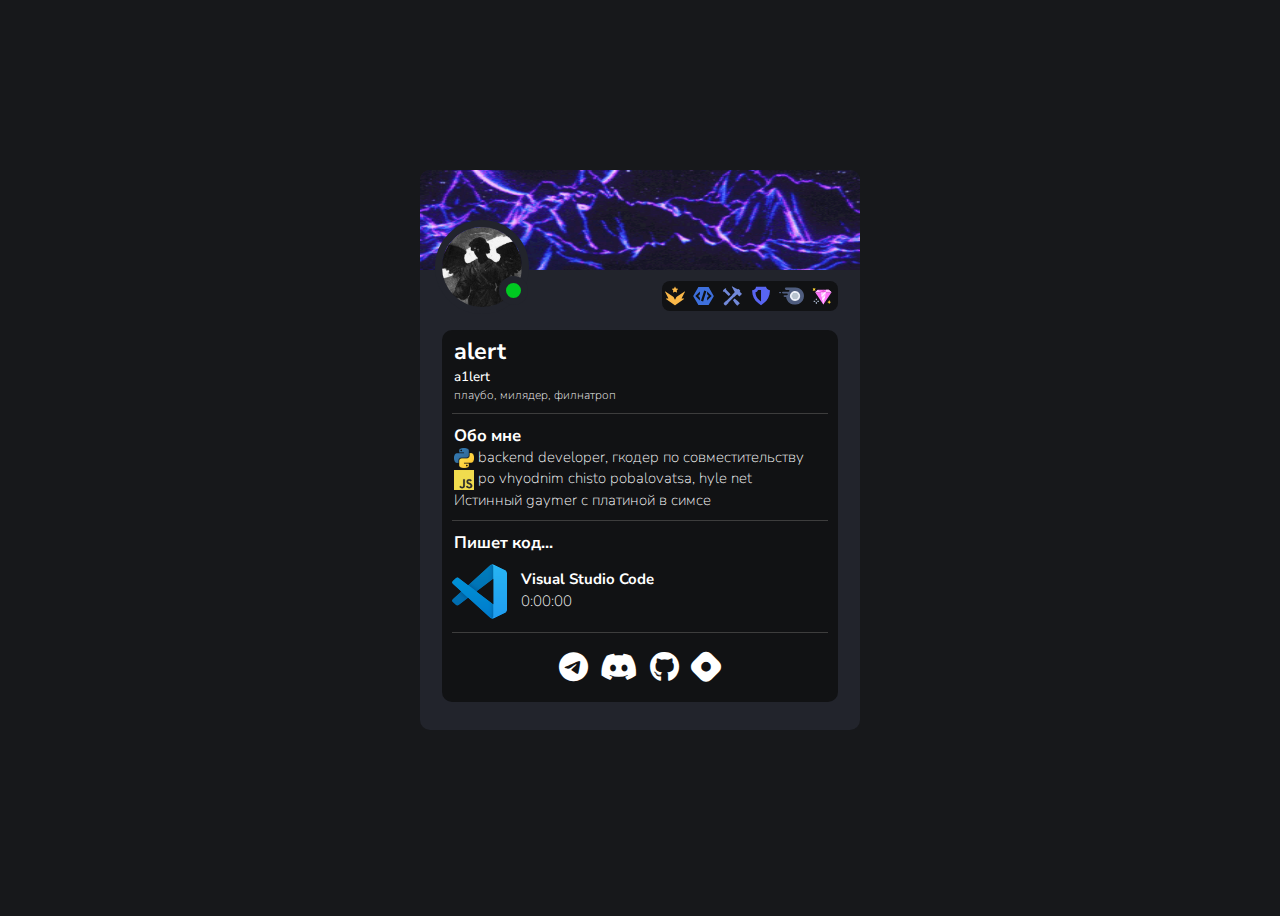
==== index.html @ d0f65131 "Add files via upload" ====
<!DOCTYPE html>
<html lang="en">
<head>
  <meta charset="UTF-8">
  <meta name="viewport" content="width=device-width, initial-scale=1.0">
  <title>alert</title>
  <link rel="stylesheet" href="style.css">
  <link rel="stylesheet" href="https://cdnjs.cloudflare.com/ajax/libs/font-awesome/6.4.0/css/all.min.css">
</head>
<body>
  <div class="container">
    <div class="banner">
      <img id="banner" src="img/banner.gif">
      <div class="icon-container">
        <img id="avatar" src="img/avatar.png" />
        <div class="status-circle"></div>
      </div>
      <span id="status"></span>
    </div>
    <div class="badges">
      <object type="image/svg+xml" data="img/hype.svg" width="20px"></object>
      <object type="image/svg+xml" data="img/botdev.svg" width="25px"></object>
      <object type="image/svg+xml" data="img/staff.svg" width="20px"></object>
      <object type="image/svg+xml" data="img/moder.svg" width="25px"></object>
      <object type="image/svg+xml" data="img/nitro.svg" width="25px"></object>
      <object type="image/svg+xml" data="img/boost.svg" width="25px"></object>
    </div>
    <div class="content">
      <h3 class="typing">alert</h3>
      <h6>a1lert</h6>
      <p style="font-weight: 200; font-size: 12px;">плаубо, милядер, филнатроп</p>
      <hr>
      <h5>Обо мне</h5>
      <p style="font-weight: 200; font-size: 15px;">
        <img src="img/python.png" width="20px"/> backend developer, гкодер по совместительству<br>
        <img src="img/js.png" width="20px"/> po vhyodnim chisto pobalovatsa, hyle net<br>
        Истинный gaymer с платиной в симсе
      </p>
      <hr>
      <h5>Пишет код...</h5>
      <div class="activity">
        <object type="image/svg+xml" data="img/vs.svg" width="55px" style="margin: 10px 0 0 10px;"></object>
        <div style="margin: 10px; white-space: nowrap;">
          <p style="font-size: 15px; display: inline; font-weight: bold;">Visual Studio Code</p>
          <p id="timer" style="font-weight: 200; font-size: 15px;">0:00:00</p>
        </div>
      </div>
      <hr>
      <div class="social">
        <a href="https://www.t.me/alrthw" id="telegram"><i class="fa-brands fa-telegram"></i></a>
        <a href="https://discord.gg/zQa9Erg84h" id="discord"><i class="fab fa-discord"></i></a>
        <a href="https://github.com/alerthw" id="github"><i class="fa-brands fa-github"></i></a>
        <a href="https://www.codewars.com/users/alerthw" id="codewars"><i class="fa-brands fa-hashnode"></i></a>
      </div>
    </div>
  </div>
  <script src="script.js"></script>
</body>
</html>
---- style.css ----
@import url('https://fonts.googleapis.com/css2?family=Nunito+Sans:wght@200;300;400;600;700&display=swap');

body {
  align-items: center;
  background-color: #17181b;
  display: flex;
  font-family: 'Nunito Sans', sans-serif;
  height: 100vh;
  justify-content: center;
}

.container {
  background: #22242c;
  border-radius: 10px;
  height: 560px;
  left: 50%;
  max-width: 440px;
  position: absolute;
  top: 50%;
  transform: translate(-50%, -50%);
  width: 100%;
}

.banner {
  position: relative;
}

#banner {
  border-radius: 10px 10px 0 0;
  height: 100px;
  width: 100%;
}

.icon-container {
  height: 80px;
  left: 15px;
  position: absolute;
  top: 50px;
  width: 80px;
}

#avatar {
  border: solid #22242c 7px;
  border-radius: 50%;
  height: 100%;
  width: 100%;
}

.status-circle {
  background-color: #00c921;
  border: 2px solid white;
  border-radius: 50%;
  bottom: 0;
  height: 15px;
  left: 80%;
  position: absolute;
  right: 0;
  top: 70%;
  width: 15px;
  border: solid #22242c 7px;
}

.badges {
  background-color: #111214;
  border-radius: 8px;
  color: #fff;
  display: flex;
  height: 30px;
  justify-content: center;
  margin-top: 5px;
  position: absolute;
  right: 5%;
}

.content {
  background-color: #111214;
  border-radius: 10px;
  bottom: 5%;
  font-size: 20px;
  font-weight: bold;
  color: white;
  left: 5%;
  position: absolute;
  right: 5%;
  top: 160px; /* Высота баннера + высота аватара + отступ */
}

object {
  margin: 0 3px 0 3px;
}

hr {
  border: 1px solid #3d3d3d;
  border-bottom-width: 0;
  box-sizing: border-box; /* Учитываем границы в расчете ширины и отступов */
  margin: 10px auto; /* Отступы сверху и снизу: 20px, отступы слева и справа: авто */
  width: 95%; /* Ширина горизонтальной линии */
}

h3 {
  margin: 5px 0 0 0;
  padding-left: 3%;
}

h5 {
  margin: 0 auto 0;
  padding-left: 3%;
}

h6 {
  font-weight: 500;
  margin: 0;
  padding-left: 3%;
}

p {
  margin: 0.5px 0;
  padding-left: 3%;
}

@media screen and (max-width: 480px) {
  .container {
    max-height: 100vh;
    width: 100%;
  }
  .content {
    height:fit-content;
    padding-bottom: 10px;
  }
  
}

p img {
    vertical-align: middle;
}

.activity {
  display: flex;
  align-items: flex-start;
}

.social {
  display: flex;
  justify-content: center;
  margin-top: 15px;
}

a {
  margin: 0 6px 0 6px;
  font-size: 30px;
}

a,  a:active, a:visited { color: white; }
#github:hover{
  color: #777575;
}
#discord:hover{
  color:#7289da;
}
#telegram:hover{
  color:#229ED9;
}
#codewars:hover{
  color:#bd1e1e;
}
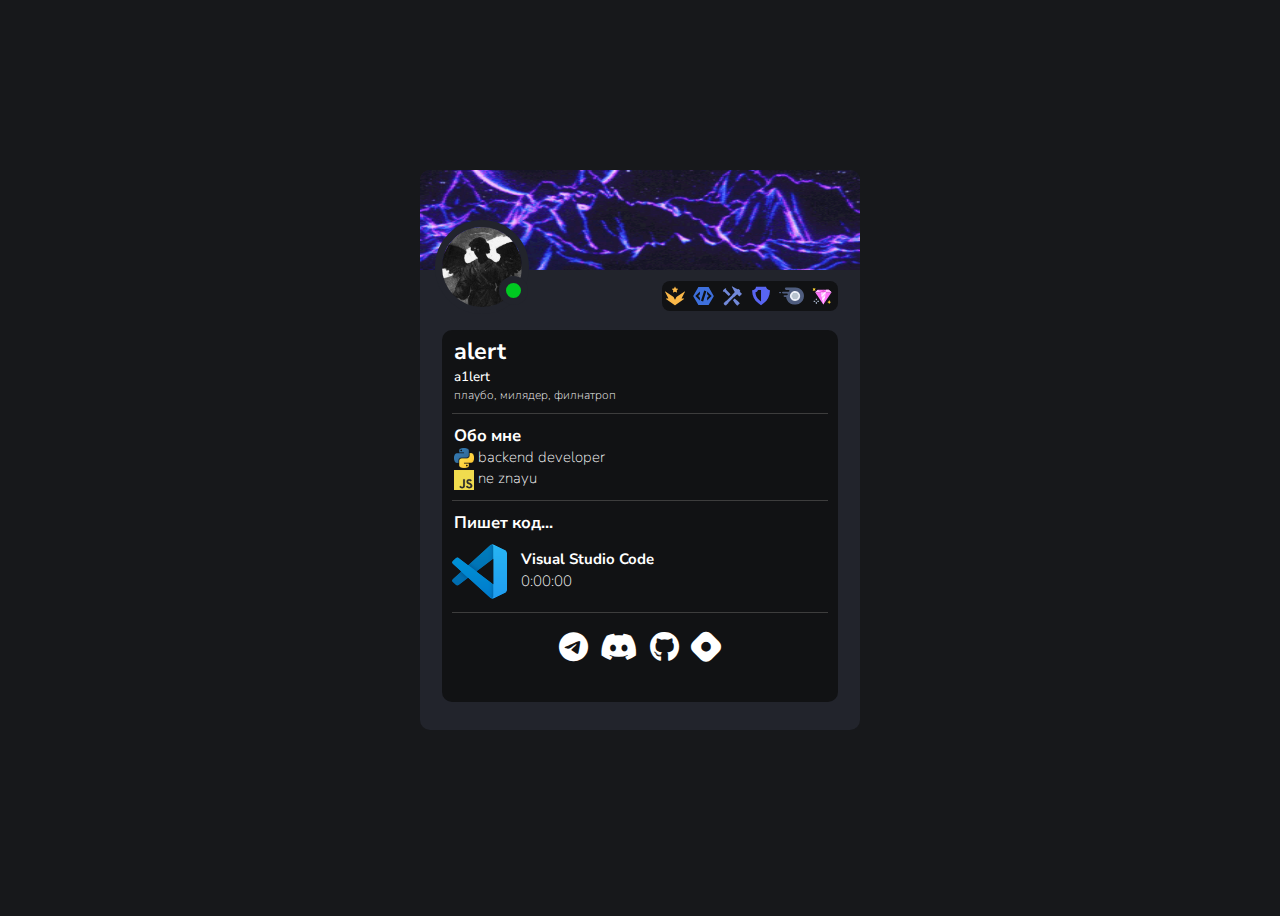
==== commit 723a064b: "Update index.html" ====
--- a/index.html
+++ b/index.html
@@ -32,9 +32,8 @@
       <hr>
       <h5>Обо мне</h5>
       <p style="font-weight: 200; font-size: 15px;">
-        <img src="img/python.png" width="20px"/> backend developer, гкодер по совместительству<br>
-        <img src="img/js.png" width="20px"/> po vhyodnim chisto pobalovatsa, hyle net<br>
-        Истинный gaymer с платиной в симсе
+        <img src="img/python.png" width="20px"/> backend developer<br>
+        <img src="img/js.png" width="20px"/> ne znayu<br>
       </p>
       <hr>
       <h5>Пишет код...</h5>
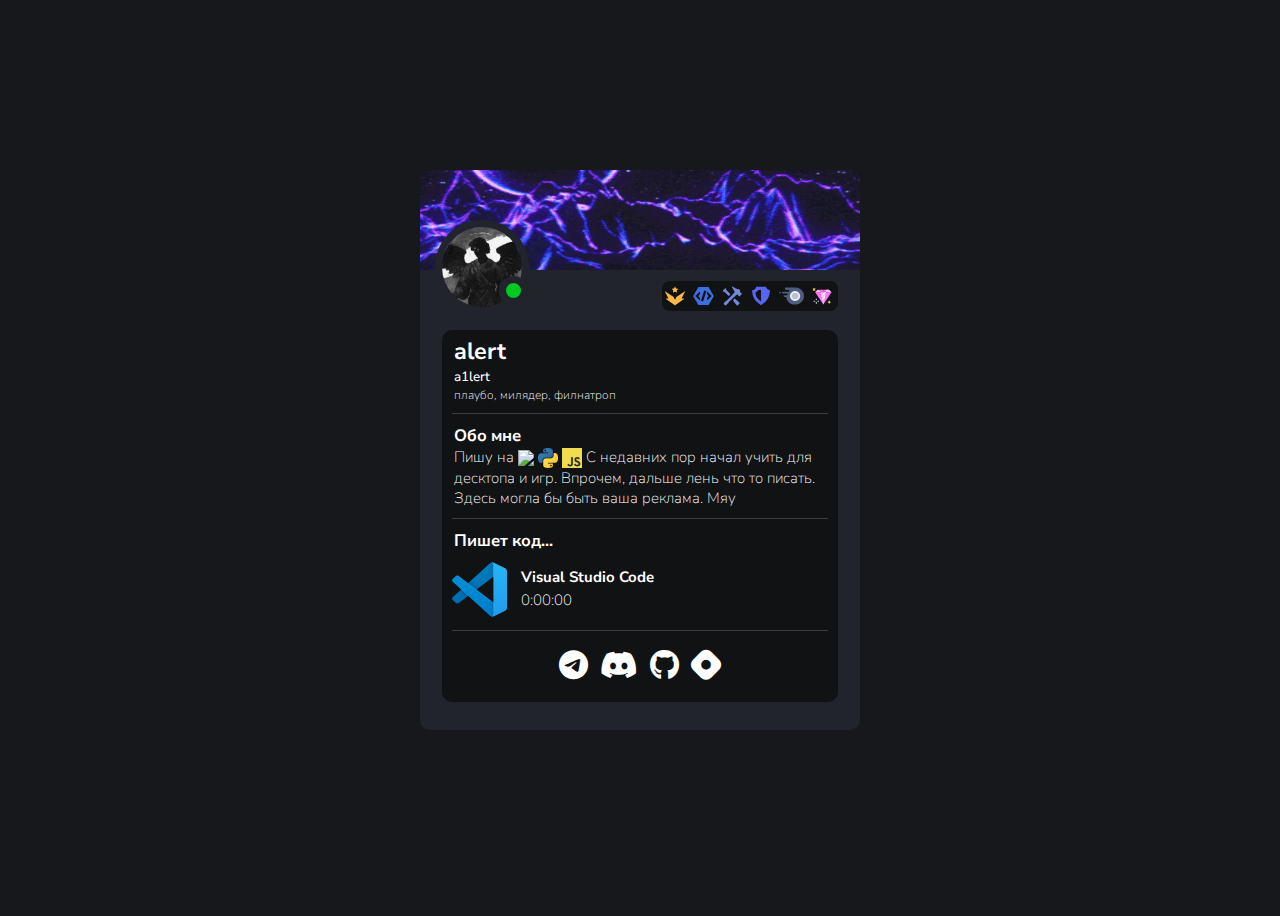
==== commit 498fdea5: "Update index.html" ====
--- a/index.html
+++ b/index.html
@@ -32,8 +32,11 @@
       <hr>
       <h5>Обо мне</h5>
       <p style="font-weight: 200; font-size: 15px;">
-        <img src="img/python.png" width="20px"/> backend developer<br>
-        <img src="img/js.png" width="20px"/> ne znayu<br>
+        Пишу на <img src="img/csharp.png" width="20px"/>
+        <img src="img/python.png" width="20px"/>
+        <img src="img/js.png" width="20px"/>
+        С недавних пор начал учить для десктопа и игр. Впрочем, дальше лень что то писать. <br>
+        Здесь могла бы быть ваша реклама. Мяу
       </p>
       <hr>
       <h5>Пишет код...</h5>
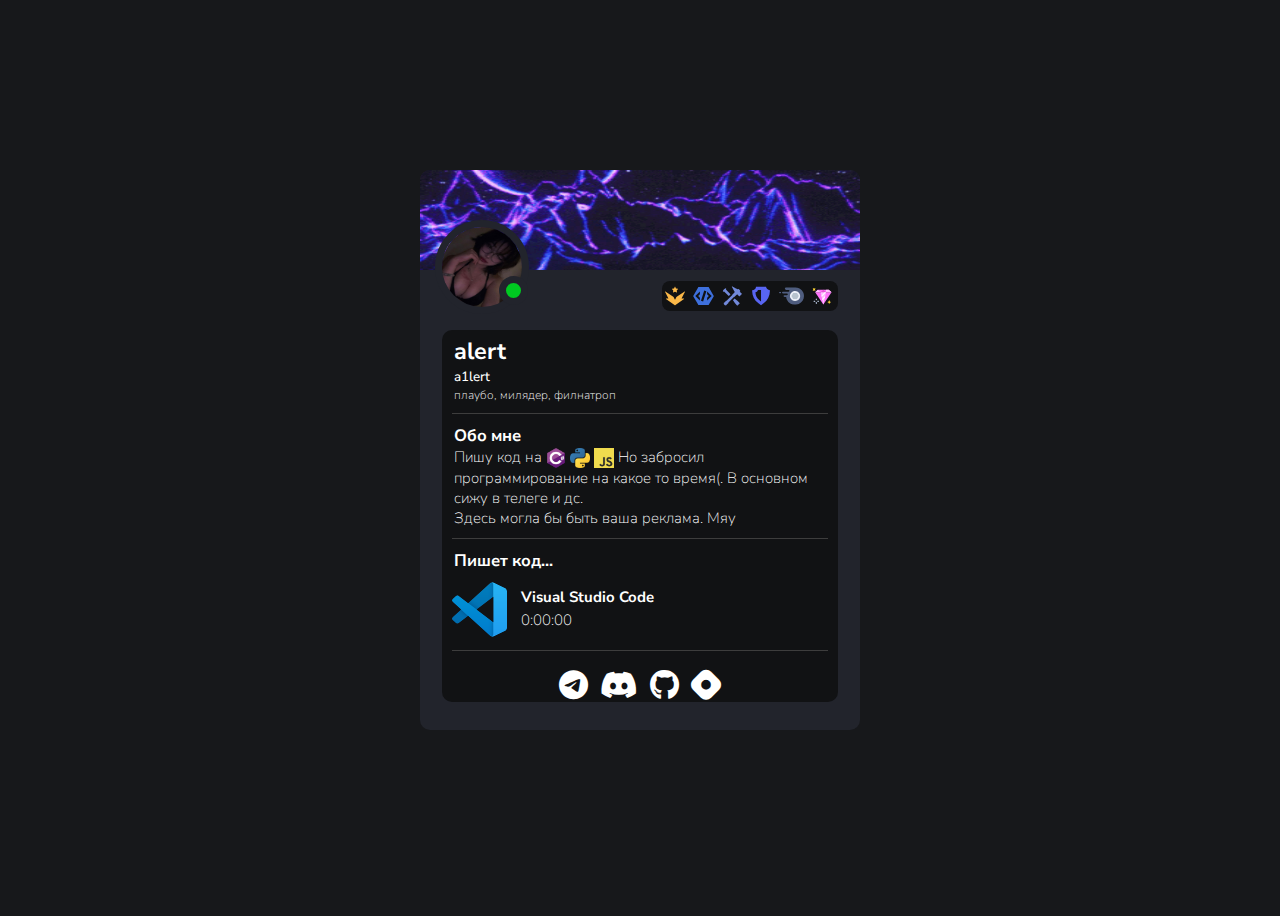
==== commit 21cc76a5: "Update index.html" ====
--- a/index.html
+++ b/index.html
@@ -32,10 +32,10 @@
       <hr>
       <h5>Обо мне</h5>
       <p style="font-weight: 200; font-size: 15px;">
-        Пишу на <img src="img/csharp.png" width="20px"/>
+        Пишу код на <img src="img/csharp.png" width="20px"/>
         <img src="img/python.png" width="20px"/>
         <img src="img/js.png" width="20px"/>
-        С недавних пор начал учить для десктопа и игр. Впрочем, дальше лень что то писать. <br>
+        Но забросил программирование на какое то время(. В основном сижу в телеге и дс. <br>
         Здесь могла бы быть ваша реклама. Мяу
       </p>
       <hr>
